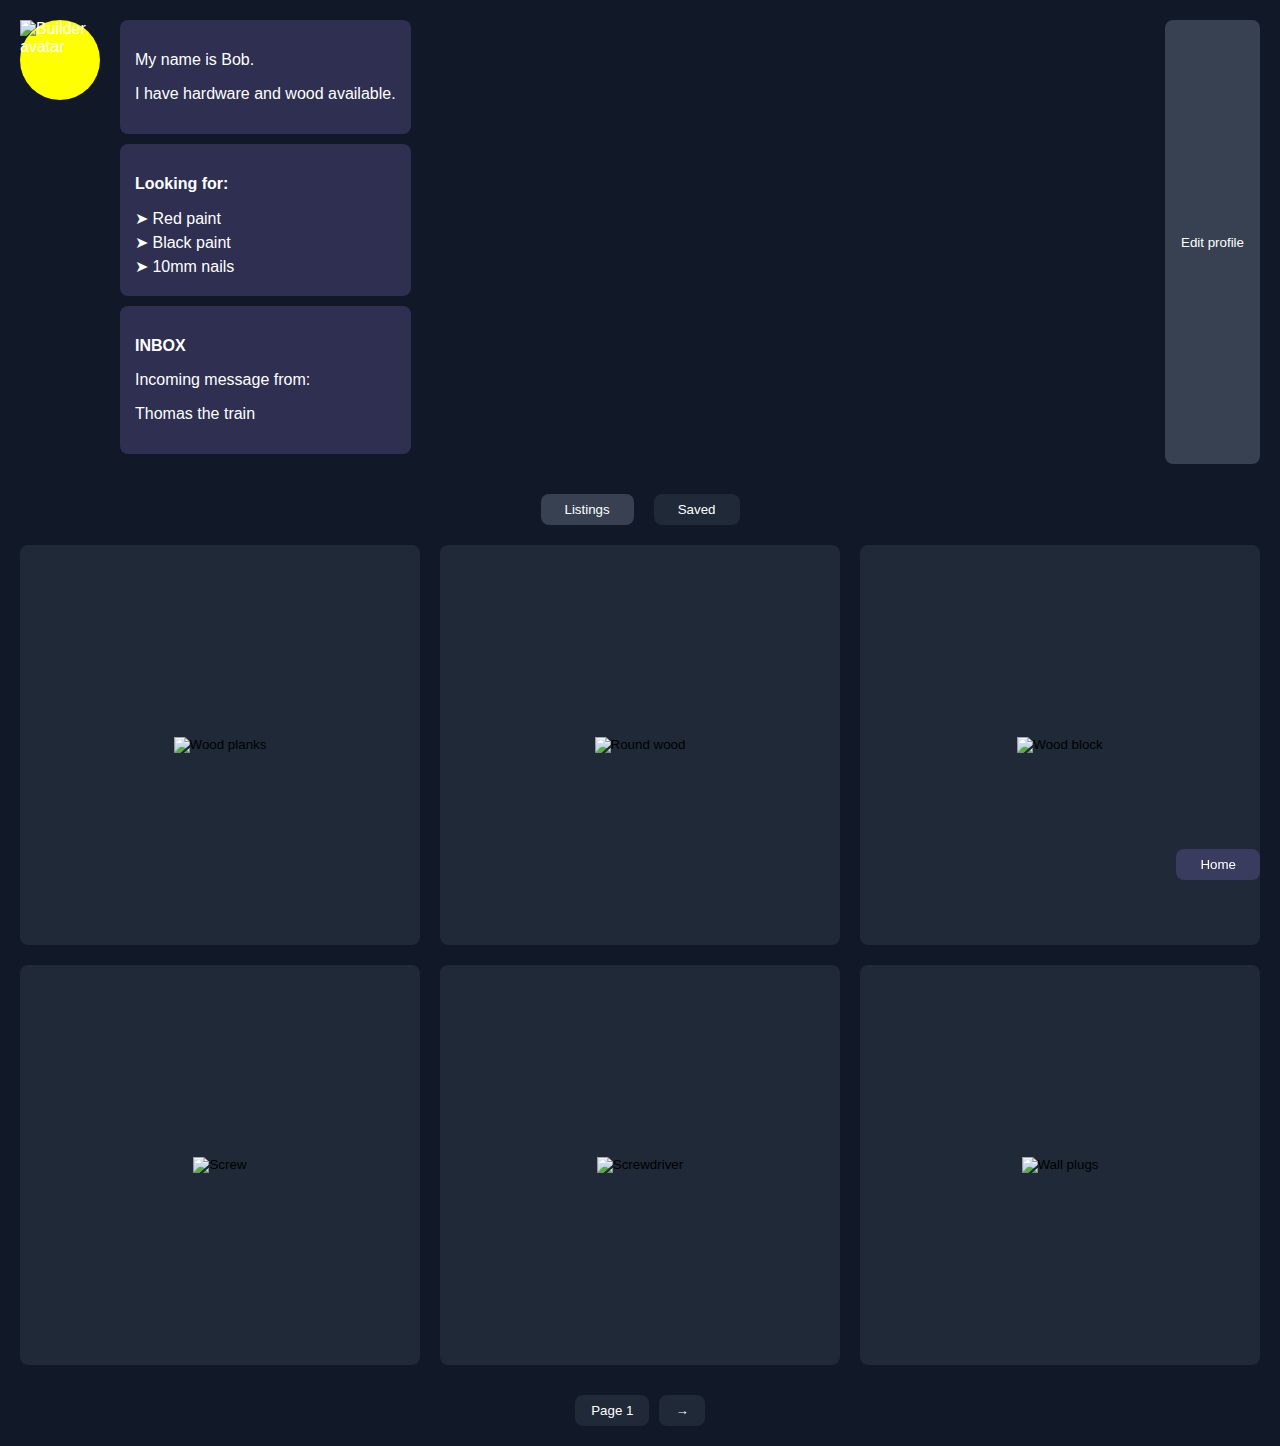
==== builder-interface-ts.html @ 5c9e9d40 "Add files via upload" ====
<!-- index.html -->
<!DOCTYPE html>
<html lang="en">
<head>
    <meta charset="UTF-8">
    <meta name="viewport" content="width=device-width, initial-scale=1.0">
    <title>Builder Interface</title>
    <style>
        body {
            margin: 0;
            padding: 20px;
            background-color: rgb(17, 24, 39);
            color: white;
            font-family: Arial, sans-serif;
        }

        .profile-container {
            display: flex;
            gap: 20px;
            margin-bottom: 30px;
        }

        .avatar {
            width: 80px;
            height: 80px;
            border-radius: 50%;
            background: yellow;
        }

        .info-panel {
            background-color: rgba(167, 139, 250, 0.2);
            padding: 15px;
            border-radius: 8px;
            margin-bottom: 10px;
        }

        .edit-profile {
            margin-left: auto;
            padding: 8px 16px;
            background: rgb(55, 65, 81);
            border: none;
            border-radius: 8px;
            color: white;
            cursor: pointer;
        }

        .nav-tabs {
            display: flex;
            justify-content: center;
            gap: 20px;
            margin-bottom: 20px;
        }

        .tab-button {
            padding: 8px 24px;
            background: rgb(31, 41, 55);
            border: none;
            border-radius: 8px;
            color: white;
            cursor: pointer;
        }

        .tab-button.active {
            background: rgb(55, 65, 81);
        }

        .grid-container {
            display: grid;
            grid-template-columns: repeat(3, 1fr);
            gap: 20px;
            margin-bottom: 30px;
        }

        .grid-item {
            aspect-ratio: 1;
            background: rgb(31, 41, 55);
            border-radius: 8px;
            overflow: hidden;
            cursor: pointer;
            border: none;
        }

        .grid-item img {
            width: 100%;
            height: 100%;
            object-fit: cover;
        }

        .pagination {
            display: flex;
            justify-content: center;
            gap: 10px;
        }

        .page-button {
            padding: 8px 16px;
            background: rgb(31, 41, 55);
            border: none;
            border-radius: 8px;
            color: white;
            cursor: pointer;
        }

        .home-button {
            position: fixed;
            bottom: 20px;
            right: 20px;
            padding: 8px 24px;
            background: rgba(167, 139, 250, 0.2);
            border: none;
            border-radius: 8px;
            color: white;
            cursor: pointer;
        }

        .looking-for-item {
            margin: 5px 0;
        }

        .looking-for-item::before {
            content: "➤ ";
        }

        #savedView {
            display: none;
        }
    </style>
</head>
<body>
    <div class="profile-container">
        <div class="avatar">
            <img src="placeholder.jpg" alt="Builder avatar">
        </div>
        <div class="info-container">
            <div class="info-panel">
                <p>My name is Bob.</p>
                <p>I have hardware and wood available.</p>
            </div>
            <div class="info-panel">
                <p><strong>Looking for:</strong></p>
                <p class="looking-for-item">Red paint</p>
                <p class="looking-for-item">Black paint</p>
                <p class="looking-for-item">10mm nails</p>
            </div>
            <div class="info-panel">
                <p><strong>INBOX</strong></p>
                <p>Incoming message from:</p>
                <p>Thomas the train</p>
            </div>
        </div>
        <button class="edit-profile">Edit profile</button>
    </div>

    <div class="nav-tabs">
        <button class="tab-button active" id="listingsTab">Listings</button>
        <button class="tab-button" id="savedTab">Saved</button>
    </div>

    <div id="listingsView" class="grid-container">
        <button class="grid-item">
            <img src="wood-planks.jpg" alt="Wood planks">
        </button>
        <button class="grid-item">
            <img src="round-wood.jpg" alt="Round wood">
        </button>
        <button class="grid-item">
            <img src="wood-block.jpg" alt="Wood block">
        </button>
        <button class="grid-item">
            <img src="screw.jpg" alt="Screw">
        </button>
        <button class="grid-item">
            <img src="screwdriver.jpg" alt="Screwdriver">
        </button>
        <button class="grid-item">
            <img src="wall-plugs.jpg" alt="Wall plugs">
        </button>
    </div>

    <div id="savedView" class="grid-container">
        <!-- Saved items will appear here -->
    </div>

    <div class="pagination">
        <button class="page-button">Page 1</button>
        <button class="page-button">→</button>
    </div>

    <button class="home-button">Home</button>

    <script src="app.js"></script>
</body>
</html>
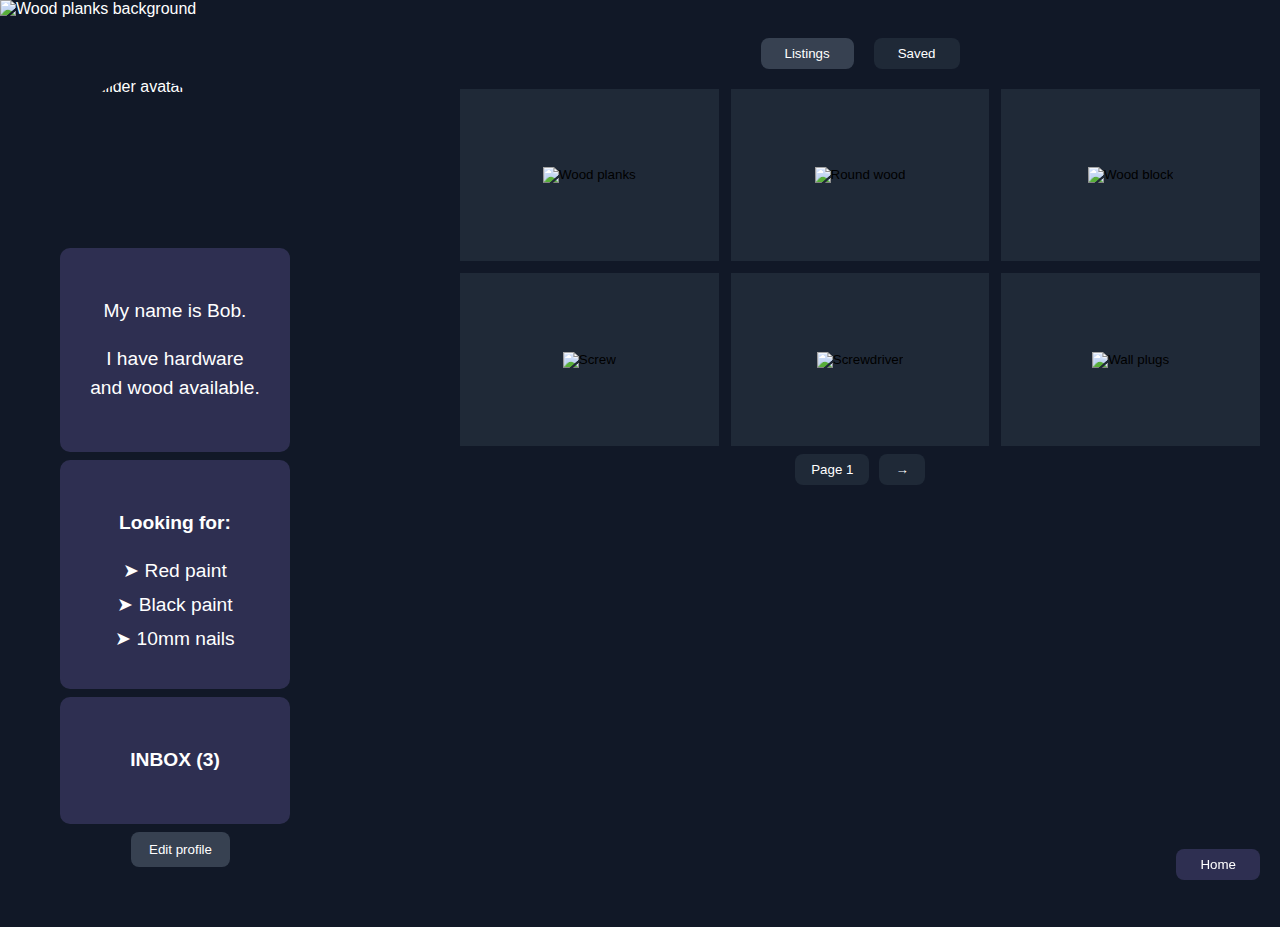
==== commit d83172ad: "Update builder-interface-ts.html" ====
--- a/builder-interface-ts.html
+++ b/builder-interface-ts.html
@@ -1,192 +1,84 @@
 <!-- index.html -->
 <!DOCTYPE html>
 <html lang="en">
+
 <head>
     <meta charset="UTF-8">
     <meta name="viewport" content="width=device-width, initial-scale=1.0">
     <title>Builder Interface</title>
-    <style>
-        body {
-            margin: 0;
-            padding: 20px;
-            background-color: rgb(17, 24, 39);
-            color: white;
-            font-family: Arial, sans-serif;
-        }
+    <link rel = "stylesheet" href = "main.css"
 
-        .profile-container {
-            display: flex;
-            gap: 20px;
-            margin-bottom: 30px;
-        }
 
-        .avatar {
-            width: 80px;
-            height: 80px;
-            border-radius: 50%;
-            background: yellow;
-        }
-
-        .info-panel {
-            background-color: rgba(167, 139, 250, 0.2);
-            padding: 15px;
-            border-radius: 8px;
-            margin-bottom: 10px;
-        }
-
-        .edit-profile {
-            margin-left: auto;
-            padding: 8px 16px;
-            background: rgb(55, 65, 81);
-            border: none;
-            border-radius: 8px;
-            color: white;
-            cursor: pointer;
-        }
-
-        .nav-tabs {
-            display: flex;
-            justify-content: center;
-            gap: 20px;
-            margin-bottom: 20px;
-        }
-
-        .tab-button {
-            padding: 8px 24px;
-            background: rgb(31, 41, 55);
-            border: none;
-            border-radius: 8px;
-            color: white;
-            cursor: pointer;
-        }
-
-        .tab-button.active {
-            background: rgb(55, 65, 81);
-        }
-
-        .grid-container {
-            display: grid;
-            grid-template-columns: repeat(3, 1fr);
-            gap: 20px;
-            margin-bottom: 30px;
-        }
-
-        .grid-item {
-            aspect-ratio: 1;
-            background: rgb(31, 41, 55);
-            border-radius: 8px;
-            overflow: hidden;
-            cursor: pointer;
-            border: none;
-        }
-
-        .grid-item img {
-            width: 100%;
-            height: 100%;
-            object-fit: cover;
-        }
-
-        .pagination {
-            display: flex;
-            justify-content: center;
-            gap: 10px;
-        }
-
-        .page-button {
-            padding: 8px 16px;
-            background: rgb(31, 41, 55);
-            border: none;
-            border-radius: 8px;
-            color: white;
-            cursor: pointer;
-        }
-
-        .home-button {
-            position: fixed;
-            bottom: 20px;
-            right: 20px;
-            padding: 8px 24px;
-            background: rgba(167, 139, 250, 0.2);
-            border: none;
-            border-radius: 8px;
-            color: white;
-            cursor: pointer;
-        }
-
-        .looking-for-item {
-            margin: 5px 0;
-        }
-
-        .looking-for-item::before {
-            content: "➤ ";
-        }
-
-        #savedView {
-            display: none;
-        }
-    </style>
 </head>
 <body>
-    <div class="profile-container">
-        <div class="avatar">
-            <img src="placeholder.jpg" alt="Builder avatar">
-        </div>
-        <div class="info-container">
-            <div class="info-panel">
-                <p>My name is Bob.</p>
-                <p>I have hardware and wood available.</p>
+    <img src="images/wood_plank_pile" alt="Wood planks background" class="header-image">
+    
+    <div class="main-content">
+        <div class="content-layout">
+            <div class="left-column">
+                <div class="profile-container">
+                    <div class="avatar">
+                        <img src="images/bob_the_builder.jpg" alt="Builder avatar">
+                    </div>
+                    <div class="info-container">
+                        <div class="info-panel">
+                            <p>My name is Bob.</p>
+                            <p>I have hardware and wood available.</p>
+                        </div>
+                        <div class="info-panel">
+                            <p><strong>Looking for:</strong></p>
+                            <p class="looking-for-item">Red paint</p>
+                            <p class="looking-for-item">Black paint</p>
+                            <p class="looking-for-item">10mm nails</p>
+                        </div>
+                        <div class="info-panel">
+                            <p><strong>INBOX    (3)</strong></p>
+                        </div>
+                    </div>
+                    <button class="edit-profile">Edit profile</button>
+                </div>
             </div>
-            <div class="info-panel">
-                <p><strong>Looking for:</strong></p>
-                <p class="looking-for-item">Red paint</p>
-                <p class="looking-for-item">Black paint</p>
-                <p class="looking-for-item">10mm nails</p>
-            </div>
-            <div class="info-panel">
-                <p><strong>INBOX</strong></p>
-                <p>Incoming message from:</p>
-                <p>Thomas the train</p>
+
+            <div class="right-column">
+                <div class="nav-tabs">
+                    <button class="tab-button active" id="listingsTab">Listings</button>
+                    <button class="tab-button" id="savedTab">Saved</button>
+                </div>
+
+                <div id="listingsView" class="grid-container">
+                    <button class="grid-item">
+                        <img src="images/screwdriver.jpg" alt="Wood planks">
+                    </button>
+                    <button class="grid-item">
+                        <img src="images/wood_planks_item.jpg" alt="Round wood">
+                    </button>
+                    <button class="grid-item">
+                        <img src="images/bolts.jpg" alt="Wood block">
+                    </button>
+                    <button class="grid-item">
+                        <img src="images/screws.jpg" alt="Screw">
+                    </button>
+                    <button class="grid-item">
+                        <img src="images/wood_planks_2.jpg" alt="Screwdriver">
+                    </button>
+                    <button class="grid-item">
+                        <img src="images/wood_planks_3.jpg" alt="Wall plugs">
+                    </button>
+                </div>
+
+                <div id="savedView" class="grid-container">
+                    <!-- Saved items will appear here -->
+                </div>
+
+                <div class="pagination">
+                    <button class="page-button">Page 1</button>
+                    <button class="page-button">→</button>
+                </div>
             </div>
         </div>
-        <button class="edit-profile">Edit profile</button>
+
+        <button class="home-button">Home</button>
     </div>
-
-    <div class="nav-tabs">
-        <button class="tab-button active" id="listingsTab">Listings</button>
-        <button class="tab-button" id="savedTab">Saved</button>
-    </div>
-
-    <div id="listingsView" class="grid-container">
-        <button class="grid-item">
-            <img src="wood-planks.jpg" alt="Wood planks">
-        </button>
-        <button class="grid-item">
-            <img src="round-wood.jpg" alt="Round wood">
-        </button>
-        <button class="grid-item">
-            <img src="wood-block.jpg" alt="Wood block">
-        </button>
-        <button class="grid-item">
-            <img src="screw.jpg" alt="Screw">
-        </button>
-        <button class="grid-item">
-            <img src="screwdriver.jpg" alt="Screwdriver">
-        </button>
-        <button class="grid-item">
-            <img src="wall-plugs.jpg" alt="Wall plugs">
-        </button>
-    </div>
-
-    <div id="savedView" class="grid-container">
-        <!-- Saved items will appear here -->
-    </div>
-
-    <div class="pagination">
-        <button class="page-button">Page 1</button>
-        <button class="page-button">→</button>
-    </div>
-
-    <button class="home-button">Home</button>
 
     <script src="app.js"></script>
 </body>
--- a/main.css
+++ b/main.css
@@ -0,0 +1,209 @@
+body {
+    margin: 0;
+    padding: 0;
+    background-color: rgb(17, 24, 39);
+    color: white;
+    font-family: Arial, sans-serif;
+}
+
+.header-image {
+    width: 100%;
+    height: 200px;
+    object-fit: cover;
+}
+
+.main-content {
+    padding: 20px;
+}
+
+/* New layout container */
+.content-layout {
+    display: flex;
+    gap: 40px;
+    align-items: flex-start;
+}
+
+.left-column {
+    flex: 0 0 400px;
+}
+
+.right-column {
+    flex: 1;
+}
+
+.profile-container {
+    display: flex;
+    flex-direction: column;
+    padding: 10px;
+    align-items: center;
+    width: 170px; 
+    margin: 30px;
+  }
+  
+
+.avatar {
+    width: 150px;
+    height: 150px;
+    position: relative;
+    margin: 0 auto;
+    overflow: hidden;
+    border-radius: 50%;
+}
+
+.avatar img {
+    width: 100%;
+    height: 100%;
+    object-fit: cover;
+    transition: opacity 0.3s ease;
+}
+
+.avatar:hover {
+    cursor: pointer;
+}
+
+.editable-input {
+    width: 100%;
+    padding: 4px 8px;
+    border: 1px solid #ccc;
+    border-radius: 4px;
+    font-size: inherit;
+    margin: 2px 0;
+}
+
+  .info-container {
+    margin-top: 30px;
+    text-align: center;
+  }
+  
+
+.info-panel {
+    background-color: rgba(167, 139, 250, 0.2);
+    padding: 30px; /* Reduced padding for a smaller height */
+    border-radius: 10px;
+    margin-bottom: 8px;
+    width: 100%;
+    font-size: 2rem;
+    line-height: 1.5;
+}
+
+.info-container {
+    font-size: 1.25rem;
+    margin-top: 20px; /* Reduced margin to compact layout */
+    text-align: center;
+}
+
+.info-container p {
+    font-size: 1.2rem;
+}
+
+.edit-profile {
+    align-self: flex-end;
+    padding: 10px 18px;
+    background: rgb(55, 65, 81);
+    border: none;
+    border-radius: 8px;
+    color: white;
+    cursor: pointer;
+}
+
+.nav-tabs {
+    display: flex;
+    justify-content: center;
+    gap: 20px;
+    margin-bottom: 20px;
+}
+
+.tab-button {
+    padding: 8px 24px;
+    background: rgb(31, 41, 55);
+    border: none;
+    border-radius: 8px;
+    color: white;
+    cursor: pointer;
+}
+
+.tab-button.active {
+    background: rgb(55, 65, 81);
+}
+
+.grid-container {
+    display: grid;
+    grid-template-columns: repeat(3, 1fr);
+    gap: 12px;
+    margin-bottom: 8px;
+}
+
+.grid-item {
+    aspect-ratio: 1.5;
+    background: rgb(31, 41, 55);
+    border-radius: 0px;
+    overflow: hidden;
+    cursor: pointer;
+    border: none;
+    border-radius: 10
+}
+
+.grid-item img {
+    width: 95%;
+    height: 95%;
+    object-fit: cover;
+}
+
+.pagination {
+    display: flex;
+    justify-content: center;
+    gap: 10px;
+}
+
+.page-button {
+    padding: 8px 16px;
+    background: rgb(31, 41, 55);
+    border: none;
+    border-radius: 8px;
+    color: white;
+    cursor: pointer;
+}
+
+.home-button {
+    position: fixed;
+    bottom: 20px;
+    right: 20px;
+    padding: 8px 24px;
+    background: rgba(167, 139, 250, 0.2);
+    border: none;
+    border-radius: 8px;
+    color: white;
+    cursor: pointer;
+}
+
+.looking-for-item {
+    margin: 5px 0;
+}
+
+.looking-for-item::before {
+    content: "➤ ";
+}
+
+#savedView {
+    display: none;
+}
+
+.info-panel input {
+    width: 100%;
+    padding: 5px;
+    font-size: 1.2rem;
+    background: rgba(255, 255, 255, 0.1);
+    border: 1px solid rgba(255, 255, 255, 0.3);
+    border-radius: 5px;
+    color: white;
+}
+
+.looking-for-item input {
+    width: 80%;
+    padding: 5px;
+    font-size: 1rem;
+    background: rgba(255, 255, 255, 0.1);
+    border: 1px solid rgba(255, 255, 255, 0.3);
+    border-radius: 5px;
+    color: white;
+}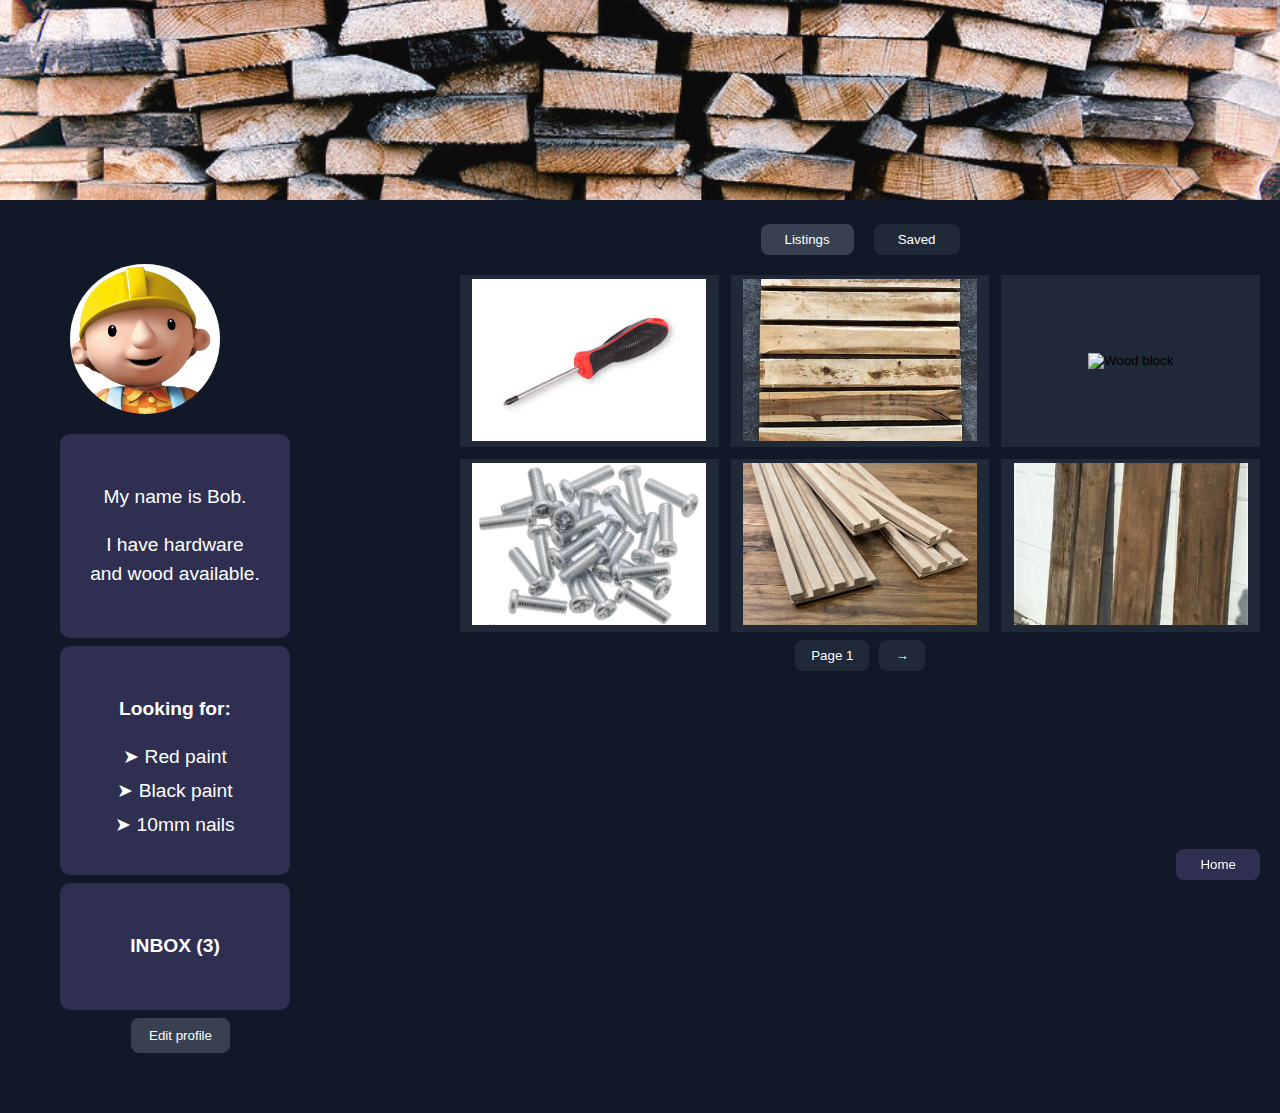
==== commit c121105a: "Update builder-interface-ts.html" ====
--- a/builder-interface-ts.html
+++ b/builder-interface-ts.html
@@ -11,14 +11,14 @@
 
 </head>
 <body>
-    <img src="images/wood_plank_pile" alt="Wood planks background" class="header-image">
+    <img src="wood_plank_pile" alt="Wood planks background" class="header-image">
     
     <div class="main-content">
         <div class="content-layout">
             <div class="left-column">
                 <div class="profile-container">
                     <div class="avatar">
-                        <img src="images/bob_the_builder.jpg" alt="Builder avatar">
+                        <img src="bob_the_builder.jpg" alt="Builder avatar">
                     </div>
                     <div class="info-container">
                         <div class="info-panel">
@@ -47,22 +47,22 @@
 
                 <div id="listingsView" class="grid-container">
                     <button class="grid-item">
-                        <img src="images/screwdriver.jpg" alt="Wood planks">
+                        <img src="screwdriver.jpg" alt="Wood planks">
                     </button>
                     <button class="grid-item">
-                        <img src="images/wood_planks_item.jpg" alt="Round wood">
+                        <img src="wood_planks_item.jpg" alt="Round wood">
                     </button>
                     <button class="grid-item">
                         <img src="images/bolts.jpg" alt="Wood block">
                     </button>
                     <button class="grid-item">
-                        <img src="images/screws.jpg" alt="Screw">
+                        <img src="screws.jpg" alt="Screw">
                     </button>
                     <button class="grid-item">
-                        <img src="images/wood_planks_2.jpg" alt="Screwdriver">
+                        <img src="wood_planks_2.jpg" alt="Screwdriver">
                     </button>
                     <button class="grid-item">
-                        <img src="images/wood_planks_3.jpg" alt="Wall plugs">
+                        <img src="wood_planks_3.jpg" alt="Wall plugs">
                     </button>
                 </div>
 
--- a/main.css
+++ b/main.css
@@ -206,4 +206,4 @@
     border: 1px solid rgba(255, 255, 255, 0.3);
     border-radius: 5px;
     color: white;
-}+}
